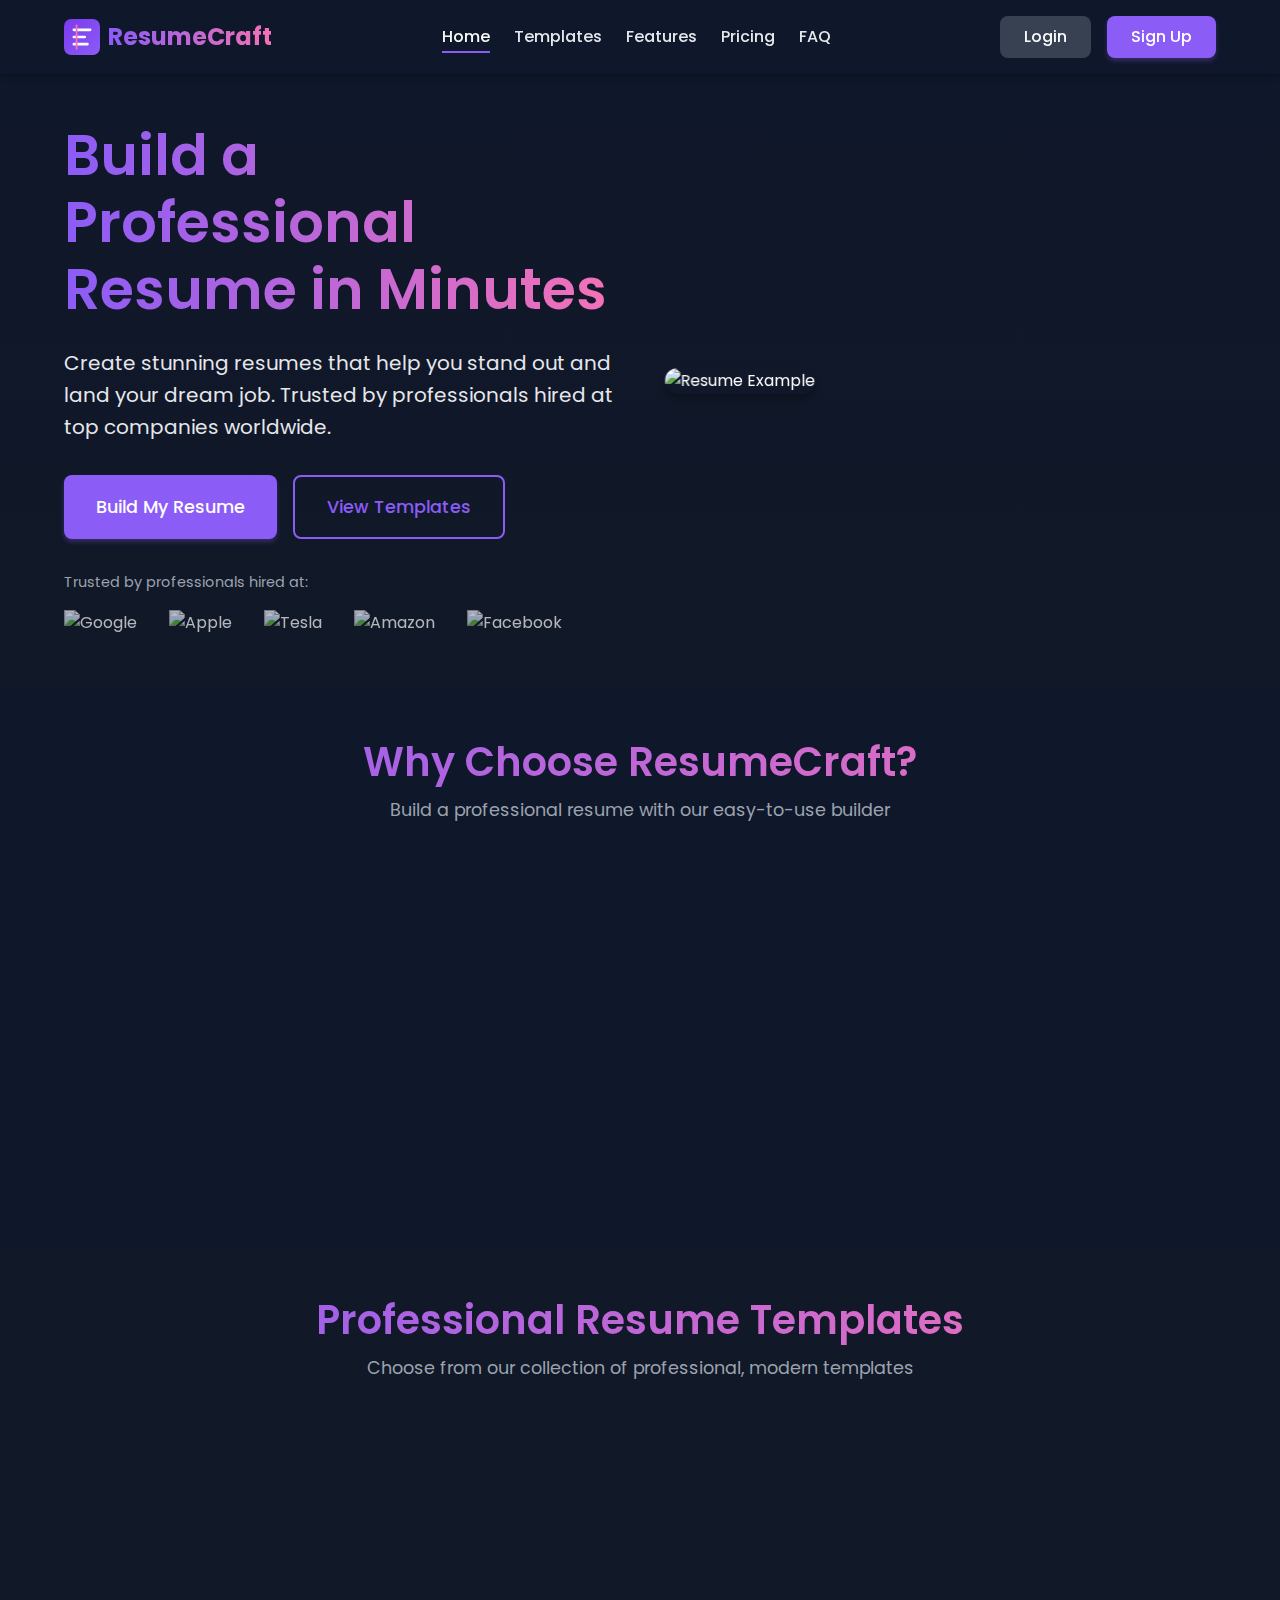
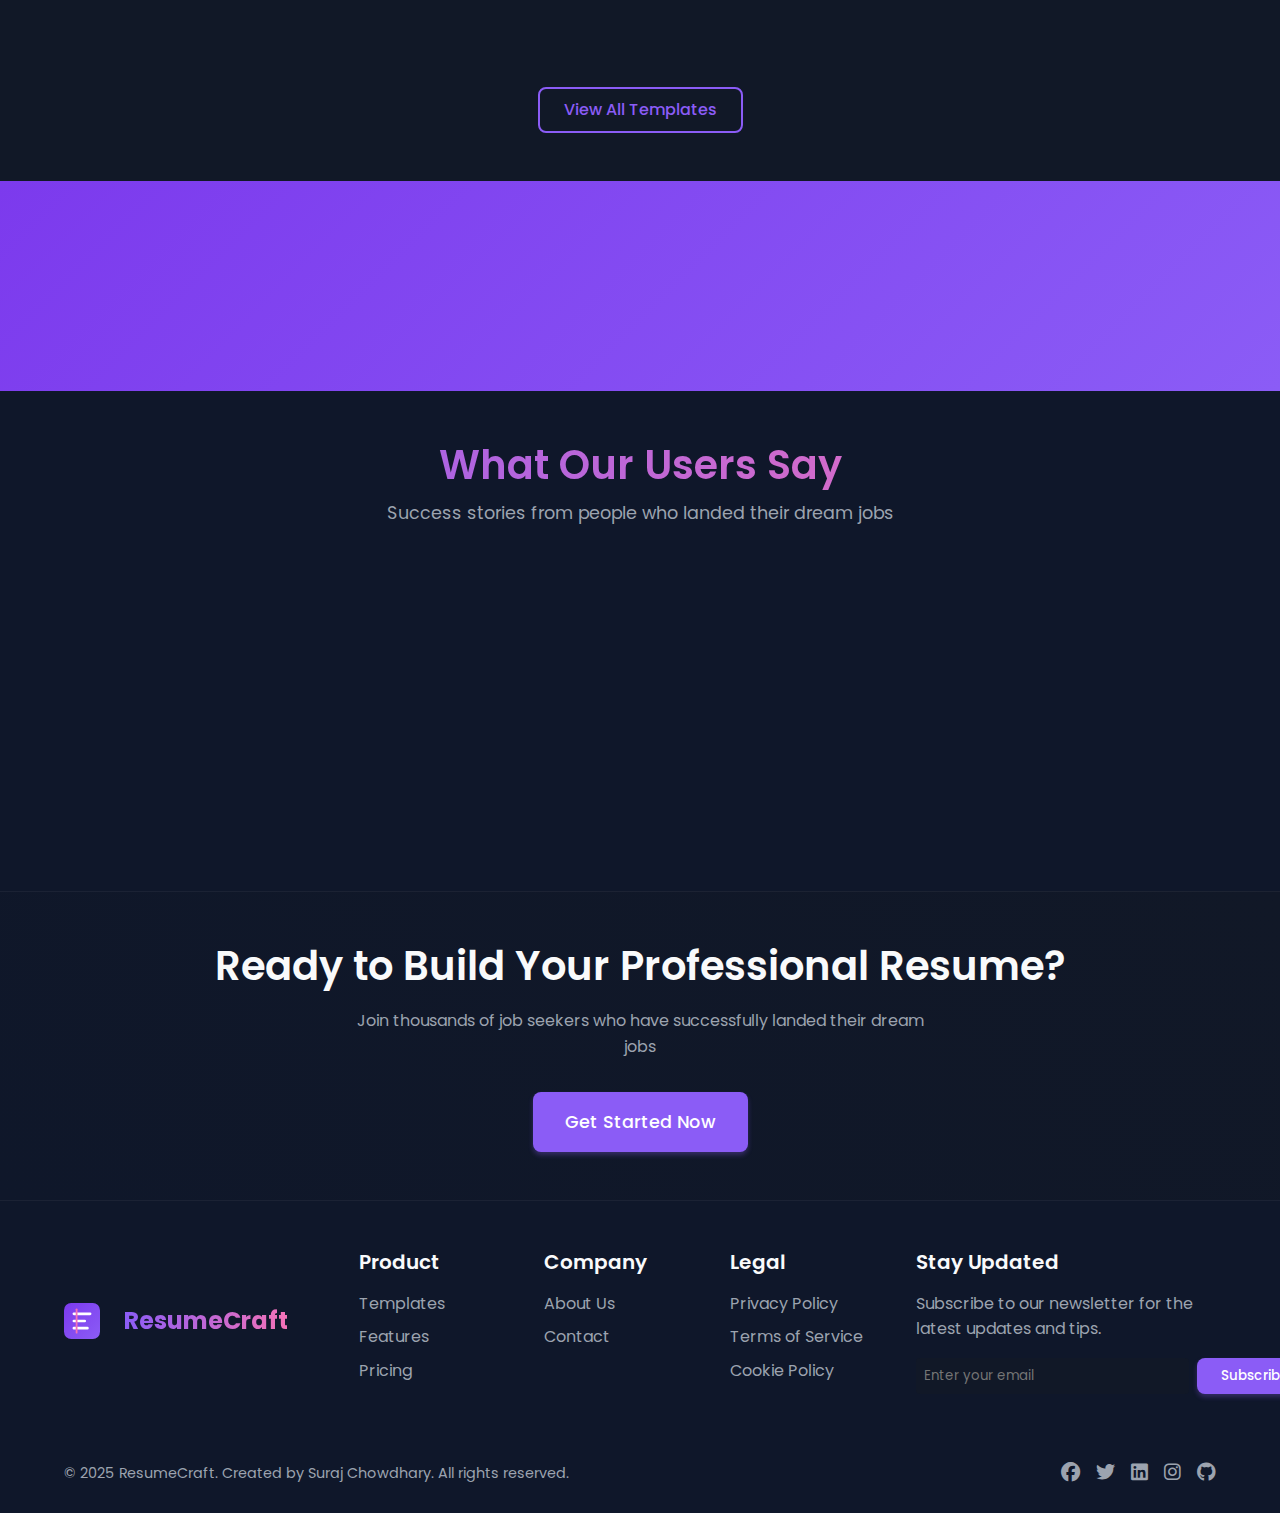
==== index.html @ 8a216b24 "Initial commit" ====
<!DOCTYPE html>
<html lang="en">
<head>
    <meta charset="UTF-8">
    <meta name="viewport" content="width=device-width, initial-scale=1.0">
    <title>Resume Builder | Create Professional Resumes</title>
    <link rel="stylesheet" href="styles/main.css">
    <link rel="stylesheet" href="https://cdnjs.cloudflare.com/ajax/libs/font-awesome/6.4.0/css/all.min.css">
    <link rel="preconnect" href="https://fonts.googleapis.com">
    <link rel="preconnect" href="https://fonts.gstatic.com" crossorigin>
    <link href="https://fonts.googleapis.com/css2?family=Poppins:wght@300;400;500;600;700&display=swap" rel="stylesheet">
</head>
<body>
    <!-- Header -->
    <header>
        <div class="container">
            <nav>
                <div class="logo">
                    <img src="images/logo.svg" alt="ResumeCraft Logo">
                    <span>ResumeCraft</span>
                </div>
                <ul class="nav-links">
                    <li><a href="#" class="active">Home</a></li>
                    <li><a href="#templates">Templates</a></li>
                    <li><a href="#features">Features</a></li>
                    <li><a href="#pricing">Pricing</a></li>
                    <li><a href="#faq">FAQ</a></li>
                </ul>
                <div class="auth-buttons">
                    <a href="#" class="btn btn-secondary">Login</a>
                    <a href="#" class="btn btn-primary">Sign Up</a>
                </div>
                <div class="mobile-menu-btn">
                    <i class="fas fa-bars"></i>
                </div>
            </nav>
        </div>
    </header>

    <!-- Hero Section -->
    <section class="hero">
        <div class="container">
            <div class="hero-content">
                <h1>Build a Professional Resume in Minutes</h1>
                <p>Create stunning resumes that help you stand out and land your dream job. Trusted by professionals hired at top companies worldwide.</p>
                <div class="cta-buttons">
                    <a href="builder.html" class="btn btn-primary btn-lg">Build My Resume</a>
                    <a href="#templates" class="btn btn-outlined btn-lg">View Templates</a>
                </div>
                <div class="trusted-by">
                    <p>Trusted by professionals hired at:</p>
                    <div class="company-logos">
                        <img src="images/companies/google.svg" alt="Google">
                        <img src="images/companies/apple.svg" alt="Apple">
                        <img src="images/companies/tesla.svg" alt="Tesla">
                        <img src="images/companies/amazon.svg" alt="Amazon">
                        <img src="images/companies/facebook.svg" alt="Facebook">
                    </div>
                </div>
            </div>
            <div class="hero-image">
                <img src="images/hero-resume.png" alt="Resume Example">
            </div>
        </div>
    </section>

    <!-- Features Section -->
    <section id="features" class="features">
        <div class="container">
            <div class="section-header">
                <h2>Why Choose ResumeCraft?</h2>
                <p>Build a professional resume with our easy-to-use builder</p>
            </div>
            <div class="feature-cards">
                <div class="feature-card">
                    <div class="feature-icon">
                        <i class="fas fa-paint-brush"></i>
                    </div>
                    <h3>Professional Templates</h3>
                    <p>Choose from 30+ professionally designed templates that catch recruiters' attention.</p>
                </div>
                <div class="feature-card">
                    <div class="feature-icon">
                        <i class="fas fa-file-export"></i>
                    </div>
                    <h3>Export Options</h3>
                    <p>Download your resume as PDF or Word document to use anywhere.</p>
                </div>
                <div class="feature-card">
                    <div class="feature-icon">
                        <i class="fas fa-magic"></i>
                    </div>
                    <h3>Easy Customization</h3>
                    <p>Customize colors, fonts, and layouts to make your resume truly yours.</p>
                </div>
                <div class="feature-card">
                    <div class="feature-icon">
                        <i class="fas fa-bolt"></i>
                    </div>
                    <h3>Quick Creation</h3>
                    <p>Build a professional resume in less than 10 minutes with our guided process.</p>
                </div>
            </div>
        </div>
    </section>

    <!-- Templates Section -->
    <section id="templates" class="templates">
        <div class="container">
            <div class="section-header">
                <h2>Professional Resume Templates</h2>
                <p>Choose from our collection of professional, modern templates</p>
            </div>
            <div class="template-gallery">
                <div class="template-card">
                    <div class="template-image">
                        <img src="images/templates/template1.jpg" alt="Modern Template">
                        <div class="template-actions">
                            <a href="builder.html?template=modern" class="btn btn-primary">Use This Template</a>
                            <a href="#" class="btn btn-secondary">Preview</a>
                        </div>
                    </div>
                    <h3>Modern</h3>
                </div>
                <div class="template-card">
                    <div class="template-image">
                        <img src="images/templates/template2.jpg" alt="Professional Template">
                        <div class="template-actions">
                            <a href="builder.html?template=professional" class="btn btn-primary">Use This Template</a>
                            <a href="#" class="btn btn-secondary">Preview</a>
                        </div>
                    </div>
                    <h3>Professional</h3>
                </div>
                <div class="template-card">
                    <div class="template-image">
                        <img src="images/templates/template3.jpg" alt="Creative Template">
                        <div class="template-actions">
                            <a href="builder.html?template=creative" class="btn btn-primary">Use This Template</a>
                            <a href="#" class="btn btn-secondary">Preview</a>
                        </div>
                    </div>
                    <h3>Creative</h3>
                </div>
                <div class="template-card">
                    <div class="template-image">
                        <img src="images/templates/template4.jpg" alt="Executive Template">
                        <div class="template-actions">
                            <a href="builder.html?template=executive" class="btn btn-primary">Use This Template</a>
                            <a href="#" class="btn btn-secondary">Preview</a>
                        </div>
                    </div>
                    <h3>Executive</h3>
                </div>
            </div>
            <div class="view-all-templates">
                <a href="templates.html" class="btn btn-outlined">View All Templates</a>
            </div>
        </div>
    </section>

    <!-- Stats Section -->
    <section class="stats">
        <div class="container">
            <div class="stats-cards">
                <div class="stats-card">
                    <h3>38%</h3>
                    <p>More Interviews</p>
                </div>
                <div class="stats-card">
                    <h3>23%</h3>
                    <p>More Job Offers</p>
                </div>
                <div class="stats-card">
                    <h3>1M+</h3>
                    <p>Resumes Created</p>
                </div>
                <div class="stats-card">
                    <h3>4.9/5</h3>
                    <p>User Rating</p>
                </div>
            </div>
        </div>
    </section>

    <!-- Testimonials Section -->
    <section class="testimonials">
        <div class="container">
            <div class="section-header">
                <h2>What Our Users Say</h2>
                <p>Success stories from people who landed their dream jobs</p>
            </div>
            <div class="testimonial-slider">
                <div class="testimonial-card">
                    <div class="testimonial-content">
                        <p>"I was struggling to create a professional resume until I found ResumeCraft. Within 15 minutes, I had a stunning resume that helped me land interviews at top tech companies."</p>
                    </div>
                    <div class="testimonial-author">
                        <img src="images/testimonials/user1.jpg" alt="User">
                        <div class="author-info">
                            <h4>Michael Brown</h4>
                            <p>Software Engineer at Google</p>
                        </div>
                    </div>
                </div>
                <div class="testimonial-card">
                    <div class="testimonial-content">
                        <p>"The templates are modern and professional. I received compliments on my resume design during interviews, and I'm convinced it played a key role in getting hired."</p>
                    </div>
                    <div class="testimonial-author">
                        <img src="images/testimonials/user2.jpg" alt="User">
                        <div class="author-info">
                            <h4>Sarah Johnson</h4>
                            <p>Marketing Manager at Amazon</p>
                        </div>
                    </div>
                </div>
            </div>
        </div>
    </section>

    <!-- CTA Section -->
    <section class="cta">
        <div class="container">
            <h2>Ready to Build Your Professional Resume?</h2>
            <p>Join thousands of job seekers who have successfully landed their dream jobs</p>
            <a href="builder.html" class="btn btn-primary btn-lg">Get Started Now</a>
        </div>
    </section>

    <!-- Footer -->
    <footer>
        <div class="container">
            <div class="footer-content">
                <div class="footer-logo">
                    <img src="images/logo.svg" alt="ResumeCraft Logo">
                    <span>ResumeCraft</span>
                </div>
                <div class="footer-links">
                    <div class="footer-row">
                        <h4>Product</h4>
                        <ul>
                            <li><a href="templates.html">Templates</a></li>
                            <li><a href="#features">Features</a></li>
                            <li><a href="#pricing">Pricing</a></li>
                        </ul>
                    </div>
                    <div class="footer-row">
                        <h4>Company</h4>
                        <ul>
                            <li><a href="#about">About Us</a></li>
                            <li><a href="#contact">Contact</a></li>
                        </ul>
                    </div>
                    <div class="footer-row">
                        <h4>Legal</h4>
                        <ul>
                            <li><a href="privacy-policy.html">Privacy Policy</a></li>
                            <li><a href="terms-of-service.html">Terms of Service</a></li>
                            <li><a href="cookie-policy.html">Cookie Policy</a></li>
                        </ul>
                    </div>
                </div>
                <div class="footer-newsletter">
                    <h4>Stay Updated</h4>
                    <p>Subscribe to our newsletter for the latest updates and tips.</p>
                    <form>
                        <input type="email" placeholder="Enter your email">
                        <button type="submit" class="btn btn-primary">Subscribe</button>
                    </form>
                </div>
            </div>
            <div class="footer-bottom">
                <p>&copy; 2025 ResumeCraft. Created by Suraj Chowdhary. All rights reserved.</p>
                <div class="social-links">
                    <a href="https://www.facebook.com/share/19SwPVHqsL/" aria-label="Facebook" target="_blank"><i class="fab fa-facebook"></i></a>
                    <a href="https://x.com/surajorg" aria-label="Twitter" target="_blank"><i class="fab fa-twitter"></i></a>
                    <a href="https://www.linkedin.com/in/surajorg" aria-label="LinkedIn" target="_blank"><i class="fab fa-linkedin"></i></a>
                    <a href="https://www.instagram.com/surajorg" aria-label="Instagram" target="_blank"><i class="fab fa-instagram"></i></a>
                    <a href="https://github.com/surajorg0" aria-label="GitHub" target="_blank"><i class="fab fa-github"></i></a>
                </div>
            </div>
        </div>
    </footer>

    <script src="js/main.js"></script>
</body>
</html>
---- styles/main.css ----
/* 
* Resume Builder - Main Stylesheet
* Dark + Purple Theme
*/

/* ===== Variables ===== */
:root {
    /* Colors */
    --primary-color: #8B5CF6; /* Purple */
    --primary-dark: #7C3AED;
    --primary-light: #A78BFA;
    --accent-color: #F472B6; /* Pink */
    --bg-dark: #111827;
    --bg-darker: #0F172A;
    --bg-medium: #1F2937;
    --bg-light: #374151;
    --text-white: #F9FAFB;
    --text-light: #E5E7EB;
    --text-muted: #9CA3AF;
    --text-dark: #1F2937;
    --success-color: #10B981;
    --warning-color: #F59E0B;
    --error-color: #EF4444;
    
    /* Spacing */
    --spacing-xs: 0.25rem;
    --spacing-sm: 0.5rem;
    --spacing-md: 1rem;
    --spacing-lg: 1.5rem;
    --spacing-xl: 2rem;
    --spacing-xxl: 3rem;
    
    /* Border Radius */
    --radius-sm: 0.25rem;
    --radius-md: 0.5rem;
    --radius-lg: 1rem;
    --radius-full: 9999px;
    
    /* Box Shadows */
    --shadow-sm: 0 1px 3px rgba(0, 0, 0, 0.12), 0 1px 2px rgba(0, 0, 0, 0.24);
    --shadow-md: 0 4px 6px rgba(0, 0, 0, 0.12), 0 1px 3px rgba(0, 0, 0, 0.24);
    --shadow-lg: 0 10px 15px rgba(0, 0, 0, 0.12), 0 3px 6px rgba(0, 0, 0, 0.24);
    --shadow-inner: inset 0 2px 4px 0 rgba(0, 0, 0, 0.06);
    
    /* Fonts */
    --font-sans: 'Poppins', -apple-system, BlinkMacSystemFont, 'Segoe UI', Roboto, Oxygen, Ubuntu, Cantarell, 'Open Sans', 'Helvetica Neue', sans-serif;
    
    /* Container Width */
    --container-width: 1200px;
    
    /* Transitions */
    --transition-fast: 0.15s ease;
    --transition-normal: 0.3s ease;
    --transition-slow: 0.5s ease;
}

/* ===== Reset & Global Styles ===== */
*,
*::before,
*::after {
    margin: 0;
    padding: 0;
    box-sizing: border-box;
}

html {
    font-size: 16px;
    scroll-behavior: smooth;
}

body {
    font-family: var(--font-sans);
    background-color: var(--bg-dark);
    color: var(--text-white);
    line-height: 1.6;
    overflow-x: hidden;
    min-height: 100vh;
}

a {
    color: var(--primary-light);
    text-decoration: none;
    transition: color var(--transition-fast);
}

a:hover {
    color: var(--primary-color);
}

img {
    max-width: 100%;
    height: auto;
}

ul, ol {
    list-style-type: none;
}

h1, h2, h3, h4, h5, h6 {
    font-weight: 600;
    line-height: 1.3;
    margin-bottom: var(--spacing-md);
    color: var(--text-white);
}

h1 {
    font-size: 3rem;
    margin-bottom: var(--spacing-lg);
}

h2 {
    font-size: 2.25rem;
}

h3 {
    font-size: 1.5rem;
}

h4 {
    font-size: 1.25rem;
}

p {
    margin-bottom: var(--spacing-md);
}

button {
    cursor: pointer;
    font-family: var(--font-sans);
}

input, textarea, select {
    font-family: var(--font-sans);
}

.container {
    width: 100%;
    max-width: var(--container-width);
    margin: 0 auto;
    padding: 0 var(--spacing-lg);
}

.section-header {
    text-align: center;
    margin-bottom: var(--spacing-xxl);
}

.section-header h2 {
    font-size: 2.5rem;
    margin-bottom: var(--spacing-sm);
    background: linear-gradient(90deg, var(--primary-color), var(--accent-color));
    -webkit-background-clip: text;
    -webkit-text-fill-color: transparent;
    background-clip: text;
    text-fill-color: transparent;
}

.section-header p {
    font-size: 1.1rem;
    color: var(--text-muted);
    max-width: 600px;
    margin: 0 auto;
}

/* ===== Buttons ===== */
.btn {
    display: inline-flex;
    align-items: center;
    justify-content: center;
    padding: var(--spacing-sm) var(--spacing-lg);
    border-radius: var(--radius-md);
    font-weight: 500;
    transition: all var(--transition-fast);
    border: none;
    outline: none;
    text-align: center;
    cursor: pointer;
}

.btn-primary {
    background-color: var(--primary-color);
    color: white;
    box-shadow: 0 3px 5px rgba(139, 92, 246, 0.3);
}

.btn-primary:hover {
    background-color: var(--primary-dark);
    transform: translateY(-2px);
    box-shadow: 0 6px 10px rgba(139, 92, 246, 0.4);
    color: white;
}

.btn-secondary {
    background-color: var(--bg-light);
    color: var(--text-white);
}

.btn-secondary:hover {
    background-color: var(--bg-medium);
    transform: translateY(-2px);
    color: var(--text-white);
}

.btn-outlined {
    background-color: transparent;
    color: var(--primary-color);
    border: 2px solid var(--primary-color);
}

.btn-outlined:hover {
    background-color: var(--primary-color);
    color: white;
    transform: translateY(-2px);
}

.btn-lg {
    padding: var(--spacing-md) var(--spacing-xl);
    font-size: 1.1rem;
}

.btn i {
    margin-right: var(--spacing-sm);
}

/* ===== Header & Navigation ===== */
header {
    background-color: var(--bg-darker);
    padding: var(--spacing-md) 0;
    box-shadow: var(--shadow-md);
    position: sticky;
    top: 0;
    z-index: 100;
    backdrop-filter: blur(10px);
}

nav {
    display: flex;
    align-items: center;
    justify-content: space-between;
}

.logo {
    display: flex;
    align-items: center;
}

.logo img {
    height: 36px;
    margin-right: var(--spacing-sm);
}

.logo span {
    font-size: 1.5rem;
    font-weight: 700;
    background: linear-gradient(90deg, var(--primary-color), var(--accent-color));
    -webkit-background-clip: text;
    -webkit-text-fill-color: transparent;
    background-clip: text;
    text-fill-color: transparent;
}

.nav-links {
    display: flex;
    align-items: center;
    gap: var(--spacing-lg);
}

.nav-links a {
    color: var(--text-light);
    font-weight: 500;
    position: relative;
}

.nav-links a:hover,
.nav-links a.active {
    color: var(--text-white);
}

.nav-links a::before {
    content: '';
    position: absolute;
    bottom: -5px;
    left: 0;
    width: 0;
    height: 2px;
    background-color: var(--primary-color);
    transition: width var(--transition-fast);
}

.nav-links a:hover::before,
.nav-links a.active::before {
    width: 100%;
}

.auth-buttons {
    display: flex;
    gap: var(--spacing-md);
}

.mobile-menu-btn {
    display: none;
    font-size: 1.5rem;
    cursor: pointer;
    color: var(--text-white);
}

/* ===== Hero Section ===== */
.hero {
    padding: var(--spacing-xxl) 0;
    background: linear-gradient(to bottom, var(--bg-darker), var(--bg-dark));
}

.hero .container {
    display: flex;
    align-items: center;
    gap: var(--spacing-xxl);
}

.hero-content {
    flex: 1;
}

.hero-content h1 {
    font-size: 3.5rem;
    line-height: 1.2;
    margin-bottom: var(--spacing-lg);
    background: linear-gradient(90deg, var(--primary-color), var(--accent-color));
    -webkit-background-clip: text;
    -webkit-text-fill-color: transparent;
    background-clip: text;
    text-fill-color: transparent;
}

.hero-content p {
    font-size: 1.25rem;
    color: var(--text-light);
    margin-bottom: var(--spacing-xl);
    max-width: 600px;
}

.cta-buttons {
    display: flex;
    gap: var(--spacing-md);
    margin-bottom: var(--spacing-xl);
}

.trusted-by {
    margin-top: var(--spacing-xl);
}

.trusted-by p {
    font-size: 0.9rem;
    color: var(--text-muted);
    margin-bottom: var(--spacing-md);
}

.company-logos {
    display: flex;
    align-items: center;
    gap: var(--spacing-xl);
    flex-wrap: wrap;
}

.company-logos img {
    height: 30px;
    opacity: 0.7;
    transition: opacity var(--transition-fast);
}

.company-logos img:hover {
    opacity: 1;
}

.hero-image {
    flex: 1;
    position: relative;
}

.hero-image img {
    border-radius: var(--radius-lg);
    box-shadow: var(--shadow-lg);
    transform: perspective(1000px) rotateY(-5deg);
    transition: transform var(--transition-normal);
}

.hero-image img:hover {
    transform: perspective(1000px) rotateY(0);
}

/* ===== Features Section ===== */
.features {
    padding: var(--spacing-xxl) 0;
    background-color: var(--bg-darker);
}

.feature-cards {
    display: grid;
    grid-template-columns: repeat(auto-fit, minmax(250px, 1fr));
    gap: var(--spacing-xl);
}

.feature-card {
    background: linear-gradient(135deg, var(--bg-dark) 0%, var(--bg-medium) 100%);
    padding: var(--spacing-xl);
    border-radius: var(--radius-lg);
    box-shadow: var(--shadow-md);
    transition: transform var(--transition-fast);
    border: 1px solid rgba(255, 255, 255, 0.05);
    display: flex;
    flex-direction: column;
    align-items: flex-start;
}

.feature-card:hover {
    transform: translateY(-5px);
    box-shadow: var(--shadow-lg);
}

.feature-icon {
    font-size: 2rem;
    color: var(--primary-color);
    margin-bottom: var(--spacing-md);
    background: rgba(139, 92, 246, 0.1);
    width: 60px;
    height: 60px;
    display: flex;
    align-items: center;
    justify-content: center;
    border-radius: var(--radius-full);
}

.feature-card h3 {
    margin-bottom: var(--spacing-sm);
}

.feature-card p {
    color: var(--text-muted);
    font-size: 0.95rem;
}

/* ===== Templates Section ===== */
.templates {
    padding: var(--spacing-xxl) 0;
    background-color: var(--bg-dark);
}

.template-gallery {
    display: grid;
    grid-template-columns: repeat(auto-fill, minmax(280px, 1fr));
    gap: var(--spacing-xl);
}

.template-card {
    background-color: var(--bg-medium);
    border-radius: var(--radius-lg);
    overflow: hidden;
    box-shadow: var(--shadow-md);
    transition: transform var(--transition-fast);
}

.template-card:hover {
    transform: translateY(-5px);
    box-shadow: var(--shadow-lg);
}

.template-image {
    position: relative;
    overflow: hidden;
}

.template-image img {
    width: 100%;
    height: 350px;
    object-fit: cover;
    transition: transform var(--transition-normal);
}

.template-card:hover .template-image img {
    transform: scale(1.05);
}

.template-actions {
    position: absolute;
    bottom: 0;
    left: 0;
    width: 100%;
    padding: var(--spacing-md);
    background: linear-gradient(to top, rgba(0, 0, 0, 0.8), transparent);
    display: flex;
    gap: var(--spacing-sm);
    opacity: 0;
    transform: translateY(100%);
    transition: all var(--transition-normal);
}

.template-card:hover .template-actions {
    opacity: 1;
    transform: translateY(0);
}

.template-card h3 {
    padding: var(--spacing-md);
    text-align: center;
    font-size: 1.1rem;
}

.view-all-templates {
    margin-top: var(--spacing-xl);
    text-align: center;
}

/* ===== Stats Section ===== */
.stats {
    padding: var(--spacing-xxl) 0;
    background: linear-gradient(135deg, var(--primary-dark) 0%, var(--primary-color) 100%);
}

.stats-cards {
    display: grid;
    grid-template-columns: repeat(auto-fit, minmax(200px, 1fr));
    gap: var(--spacing-xl);
    text-align: center;
}

.stats-card h3 {
    font-size: 3rem;
    font-weight: 700;
    margin-bottom: var(--spacing-sm);
    color: white;
}

.stats-card p {
    font-size: 1.1rem;
    color: rgba(255, 255, 255, 0.8);
}

/* ===== Testimonials Section ===== */
.testimonials {
    padding: var(--spacing-xxl) 0;
    background-color: var(--bg-darker);
}

.testimonial-slider {
    display: grid;
    grid-template-columns: repeat(auto-fit, minmax(350px, 1fr));
    gap: var(--spacing-xl);
}

.testimonial-card {
    background: var(--bg-medium);
    padding: var(--spacing-xl);
    border-radius: var(--radius-lg);
    box-shadow: var(--shadow-md);
    transition: transform var(--transition-fast);
    border: 1px solid rgba(255, 255, 255, 0.05);
}

.testimonial-card:hover {
    transform: translateY(-5px);
    box-shadow: var(--shadow-lg);
}

.testimonial-content {
    margin-bottom: var(--spacing-lg);
}

.testimonial-content p {
    color: var(--text-light);
    font-style: italic;
    position: relative;
    padding: 0 var(--spacing-sm);
}

.testimonial-content p::before,
.testimonial-content p::after {
    content: '"';
    color: var(--primary-color);
    font-size: 1.5rem;
    font-weight: 700;
}

.testimonial-author {
    display: flex;
    align-items: center;
    gap: var(--spacing-md);
}

.testimonial-author img {
    width: 50px;
    height: 50px;
    border-radius: var(--radius-full);
    object-fit: cover;
}

.author-info h4 {
    margin-bottom: 0;
    font-size: 1rem;
}

.author-info p {
    margin-bottom: 0;
    color: var(--text-muted);
    font-size: 0.9rem;
}

/* ===== CTA Section ===== */
.cta {
    padding: var(--spacing-xxl) 0;
    background: linear-gradient(45deg, var(--bg-darker) 0%, var(--bg-dark) 100%);
    text-align: center;
    border-top: 1px solid rgba(255, 255, 255, 0.05);
}

.cta h2 {
    margin-bottom: var(--spacing-md);
    font-size: 2.5rem;
}

.cta p {
    margin-bottom: var(--spacing-xl);
    max-width: 600px;
    margin-left: auto;
    margin-right: auto;
    color: var(--text-muted);
}

/* ===== Footer ===== */
footer {
    background-color: var(--bg-darker);
    padding: var(--spacing-xxl) 0 var(--spacing-lg);
    border-top: 1px solid rgba(255, 255, 255, 0.05);
}

.footer-content {
    display: flex;
    flex-wrap: wrap;
    gap: 2rem;
    margin-bottom: 2rem;
}

.footer-logo {
    flex: 1;
    min-width: 200px;
    display: flex;
    align-items: center;
    gap: 1rem;
}

.footer-logo img {
    height: 36px;
    margin-right: var(--spacing-sm);
}

.footer-logo span {
    font-size: 1.5rem;
    font-weight: 700;
    background: linear-gradient(90deg, var(--primary-color), var(--accent-color));
    -webkit-background-clip: text;
    -webkit-text-fill-color: transparent;
    background-clip: text;
    text-fill-color: transparent;
}

.footer-links {
    flex: 2;
    display: flex;
    flex-wrap: wrap;
    gap: 2rem;
    justify-content: space-between;
}

.footer-row {
    flex: 1;
    min-width: 150px;
}

.footer-row h4 {
    margin-bottom: 1rem;
    color: var(--text-white);
}

.footer-row ul {
    list-style: none;
    padding: 0;
    margin: 0;
}

.footer-row ul li {
    margin-bottom: 0.5rem;
}

.footer-row ul li a {
    color: var(--text-muted);
    text-decoration: none;
    transition: color 0.3s ease;
}

.footer-row ul li a:hover {
    color: var(--primary-color);
}

.footer-newsletter {
    flex: 1;
    min-width: 300px;
}

.footer-newsletter h4 {
    margin-bottom: 1rem;
    color: var(--text-white);
}

.footer-newsletter p {
    margin-bottom: 1rem;
    color: var(--text-muted);
}

.footer-newsletter form {
    display: flex;
    gap: 0.5rem;
}

.footer-newsletter input {
    flex: 1;
    padding: 0.5rem;
    border: 1px solid var(--border-color);
    border-radius: 4px;
    background: var(--bg-dark);
    color: var(--text-white);
}

.footer-bottom {
    display: flex;
    justify-content: space-between;
    align-items: center;
    padding-top: 2rem;
    border-top: 1px solid var(--border-color);
}

.footer-bottom p {
    margin-bottom: 0;
    color: var(--text-muted);
    font-size: 0.9rem;
}

.social-links {
    display: flex;
    gap: 1rem;
}

.social-links a {
    color: var(--text-muted);
    font-size: 1.2rem;
    transition: color 0.3s ease;
}

.social-links a:hover {
    color: var(--primary-color);
}

/* ===== Responsive Styles ===== */
@media (max-width: 1024px) {
    h1 {
        font-size: 2.5rem;
    }
    
    h2 {
        font-size: 2rem;
    }
    
    .hero .container {
        flex-direction: column;
        text-align: center;
    }
    
    .hero-content h1, 
    .hero-content p {
        margin-left: auto;
        margin-right: auto;
    }
    
    .cta-buttons {
        justify-content: center;
    }
    
    .trusted-by {
        text-align: center;
    }
    
    .company-logos {
        justify-content: center;
    }
    
    .footer-content {
        grid-template-columns: repeat(auto-fit, minmax(250px, 1fr));
    }
}

@media (max-width: 768px) {
    .nav-links, 
    .auth-buttons {
        display: none;
    }
    
    .mobile-menu-btn {
        display: block;
    }
    
    .feature-cards {
        grid-template-columns: 1fr;
    }
    
    .hero-content h1 {
        font-size: 2.5rem;
    }
    
    .hero-content p {
        font-size: 1.1rem;
    }
    
    .section-header h2 {
        font-size: 2rem;
    }
    
    .footer-content {
        flex-direction: column;
    }

    .footer-links {
        flex-direction: column;
        gap: 1.5rem;
    }

    .footer-row {
        min-width: 100%;
    }

    .footer-bottom {
        flex-direction: column;
        gap: 1rem;
        text-align: center;
    }
}

@media (max-width: 576px) {
    .cta-buttons {
        flex-direction: column;
        width: 100%;
    }
    
    .cta-buttons .btn {
        width: 100%;
    }
    
    .template-gallery {
        grid-template-columns: 1fr;
    }
    
    .stats-cards {
        grid-template-columns: 1fr 1fr;
    }
    
    .testimonial-slider {
        grid-template-columns: 1fr;
    }
    
    .footer-newsletter form {
        flex-direction: column;
    }
    
    .footer-bottom {
        flex-direction: column;
        gap: var(--spacing-md);
        text-align: center;
    }
}
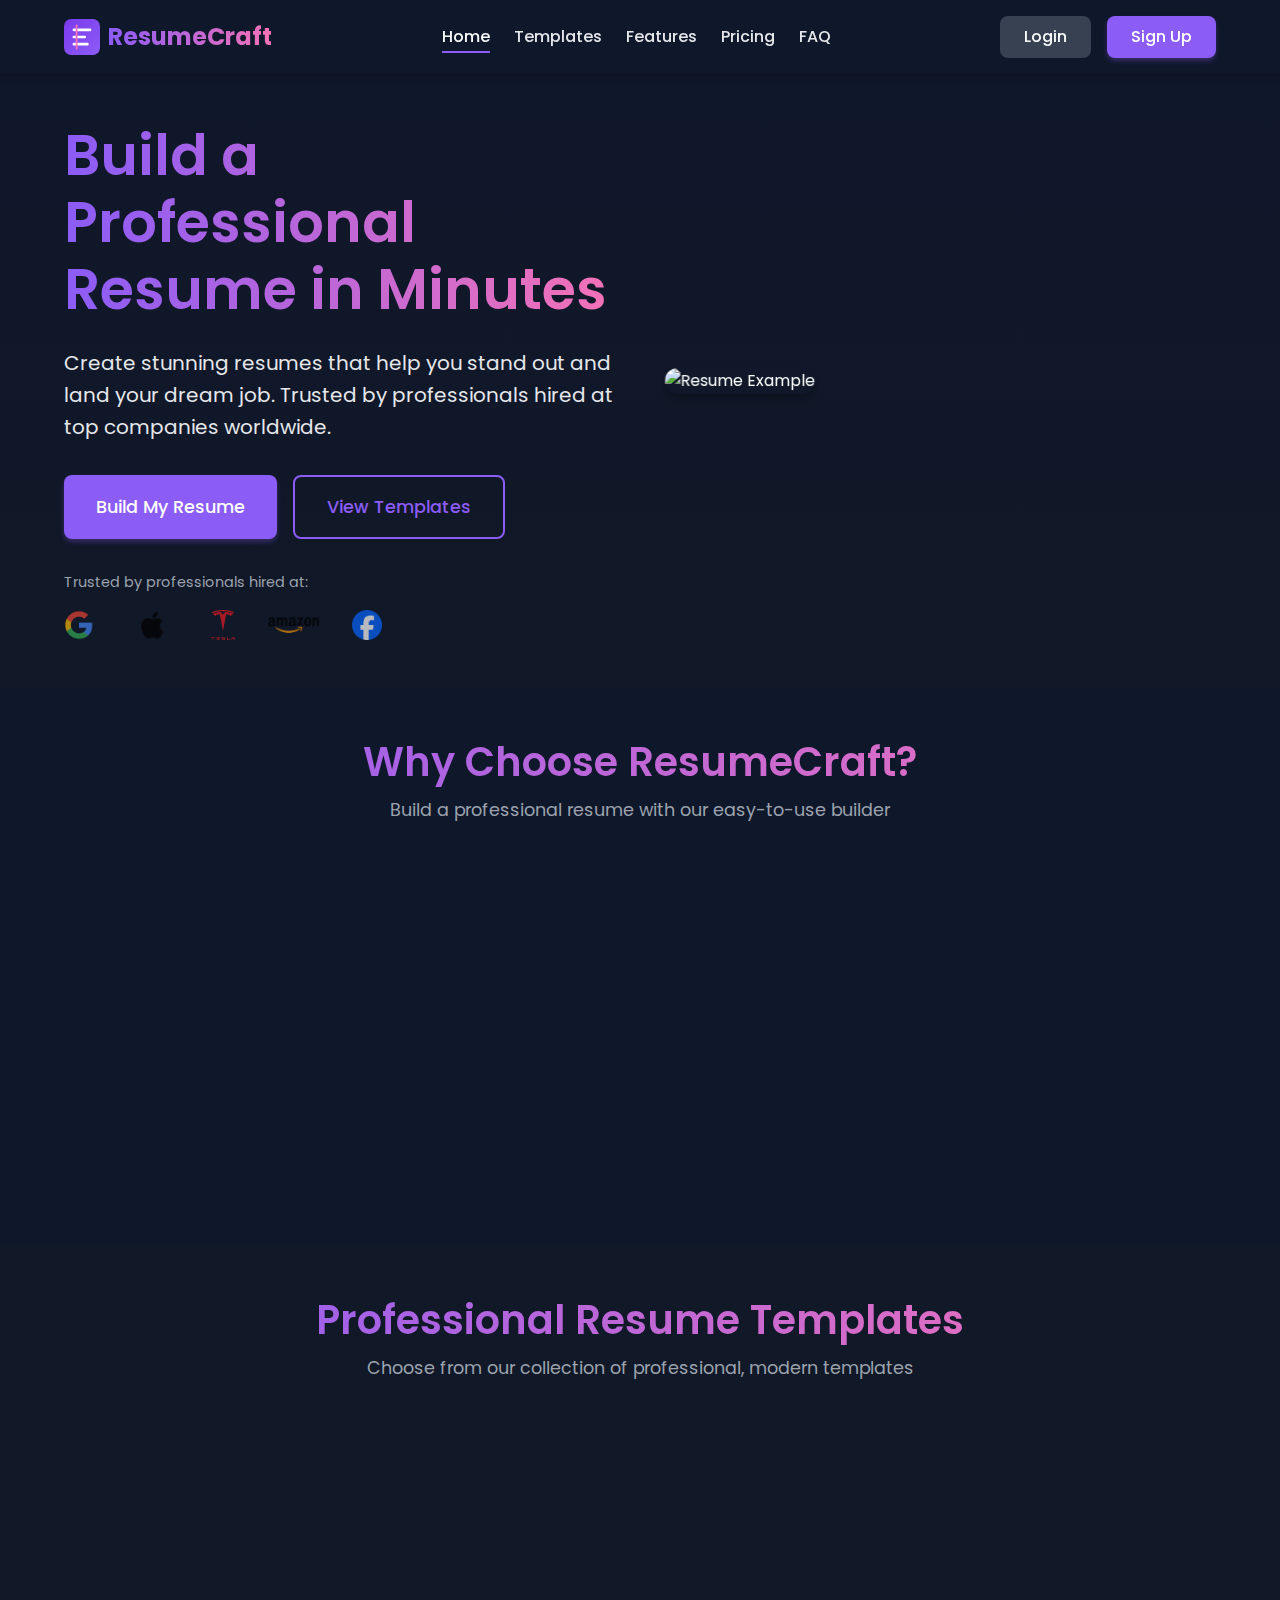
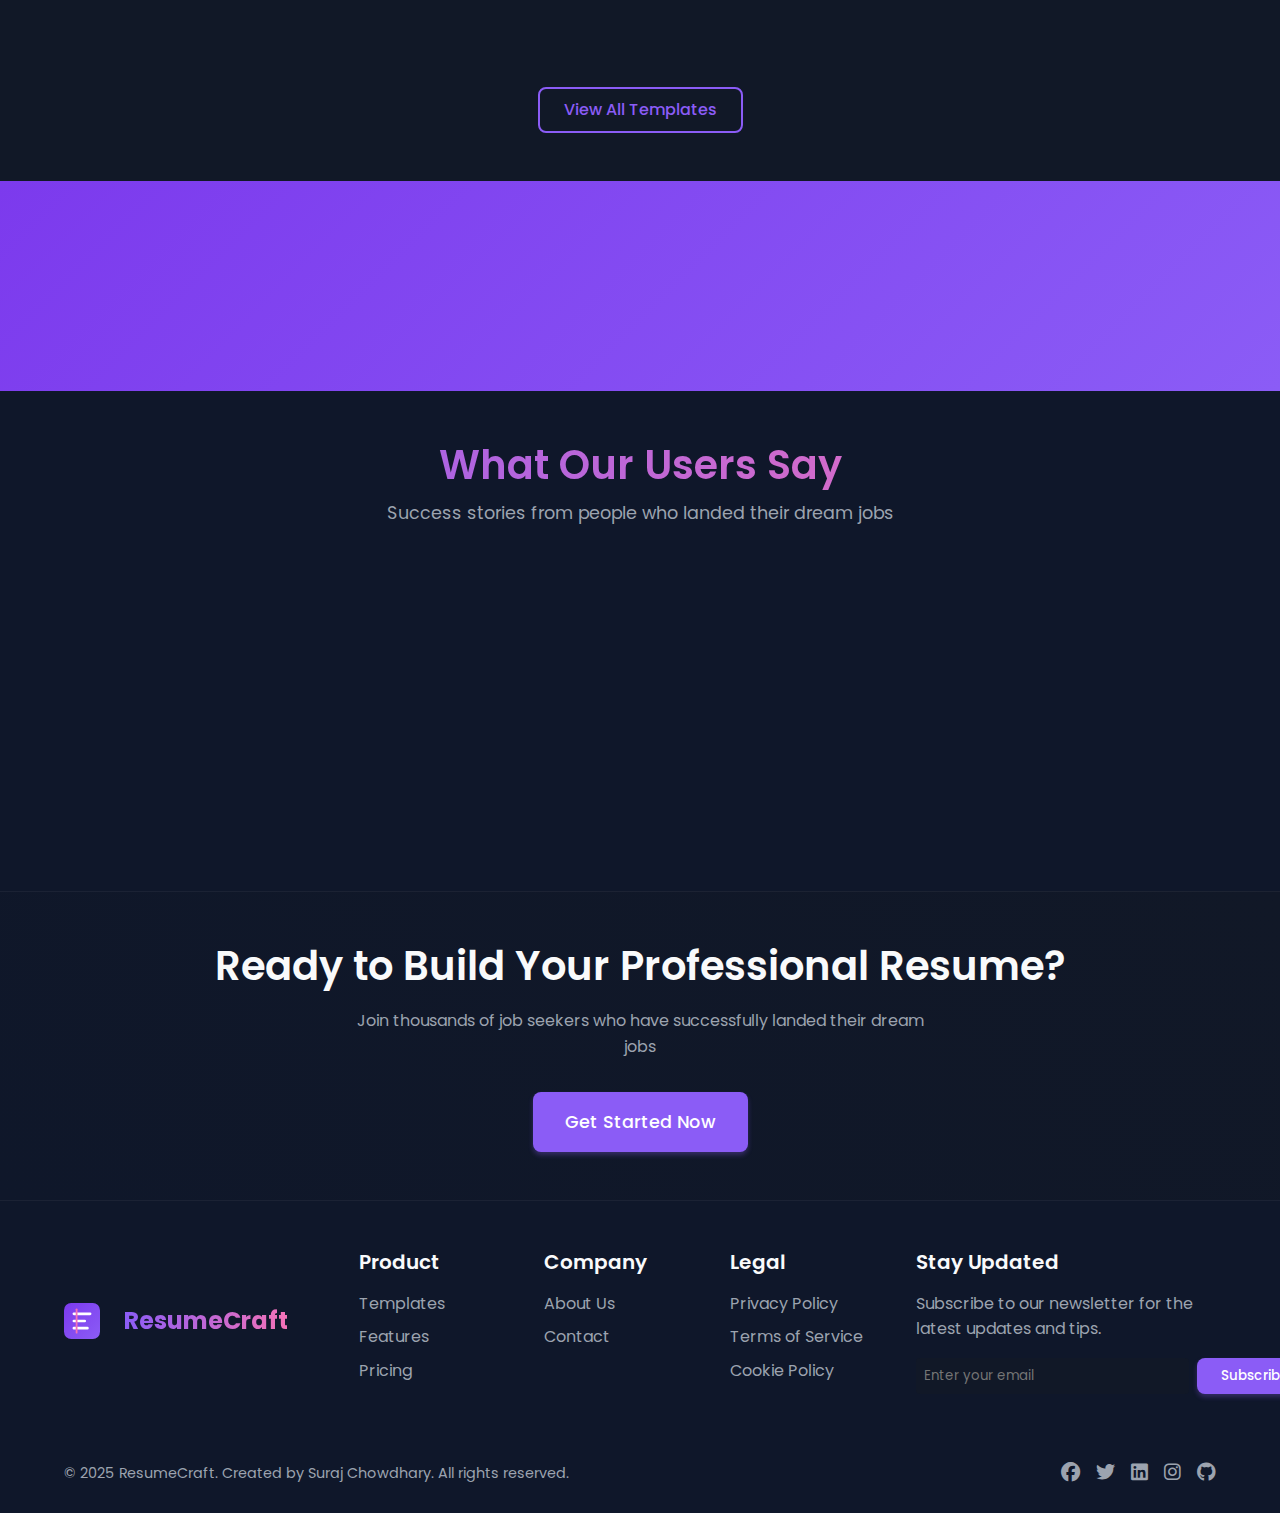
==== commit 8c4d3d41: "Updated index.html and added companies images" ====
--- a/index.html
+++ b/index.html
@@ -50,11 +50,11 @@
                 <div class="trusted-by">
                     <p>Trusted by professionals hired at:</p>
                     <div class="company-logos">
-                        <img src="images/companies/google.svg" alt="Google">
-                        <img src="images/companies/apple.svg" alt="Apple">
-                        <img src="images/companies/tesla.svg" alt="Tesla">
-                        <img src="images/companies/amazon.svg" alt="Amazon">
-                        <img src="images/companies/facebook.svg" alt="Facebook">
+                        <img src="images/companies/google.webp" alt="Google">
+                        <img src="images/companies/apple.png" alt="Apple">
+                        <img src="images/companies/tesla.png" alt="Tesla">
+                        <img src="images/companies/amazon.png" alt="Amazon">
+                        <img src="images/companies/facebook.webp" alt="Facebook">
                     </div>
                 </div>
             </div>
@@ -114,7 +114,7 @@
             <div class="template-gallery">
                 <div class="template-card">
                     <div class="template-image">
-                        <img src="images/templates/template1.jpg" alt="Modern Template">
+                        <img src="https://d.novoresume.com/images/doc/minimalist-resume-template.png" alt="Modern Template">
                         <div class="template-actions">
                             <a href="builder.html?template=modern" class="btn btn-primary">Use This Template</a>
                             <a href="#" class="btn btn-secondary">Preview</a>
@@ -124,7 +124,7 @@
                 </div>
                 <div class="template-card">
                     <div class="template-image">
-                        <img src="images/templates/template2.jpg" alt="Professional Template">
+                        <img src="https://d.novoresume.com/images/doc/professional-resume-template.png" alt="Professional Template">
                         <div class="template-actions">
                             <a href="builder.html?template=professional" class="btn btn-primary">Use This Template</a>
                             <a href="#" class="btn btn-secondary">Preview</a>
@@ -134,7 +134,7 @@
                 </div>
                 <div class="template-card">
                     <div class="template-image">
-                        <img src="images/templates/template3.jpg" alt="Creative Template">
+                        <img src="https://d.novoresume.com/images/doc/creative-resume-template.png" alt="Creative Template">
                         <div class="template-actions">
                             <a href="builder.html?template=creative" class="btn btn-primary">Use This Template</a>
                             <a href="#" class="btn btn-secondary">Preview</a>
@@ -144,7 +144,7 @@
                 </div>
                 <div class="template-card">
                     <div class="template-image">
-                        <img src="images/templates/template4.jpg" alt="Executive Template">
+                        <img src="https://d.novoresume.com/images/doc/executive-resume-template.png" alt="Executive Template">
                         <div class="template-actions">
                             <a href="builder.html?template=executive" class="btn btn-primary">Use This Template</a>
                             <a href="#" class="btn btn-secondary">Preview</a>
